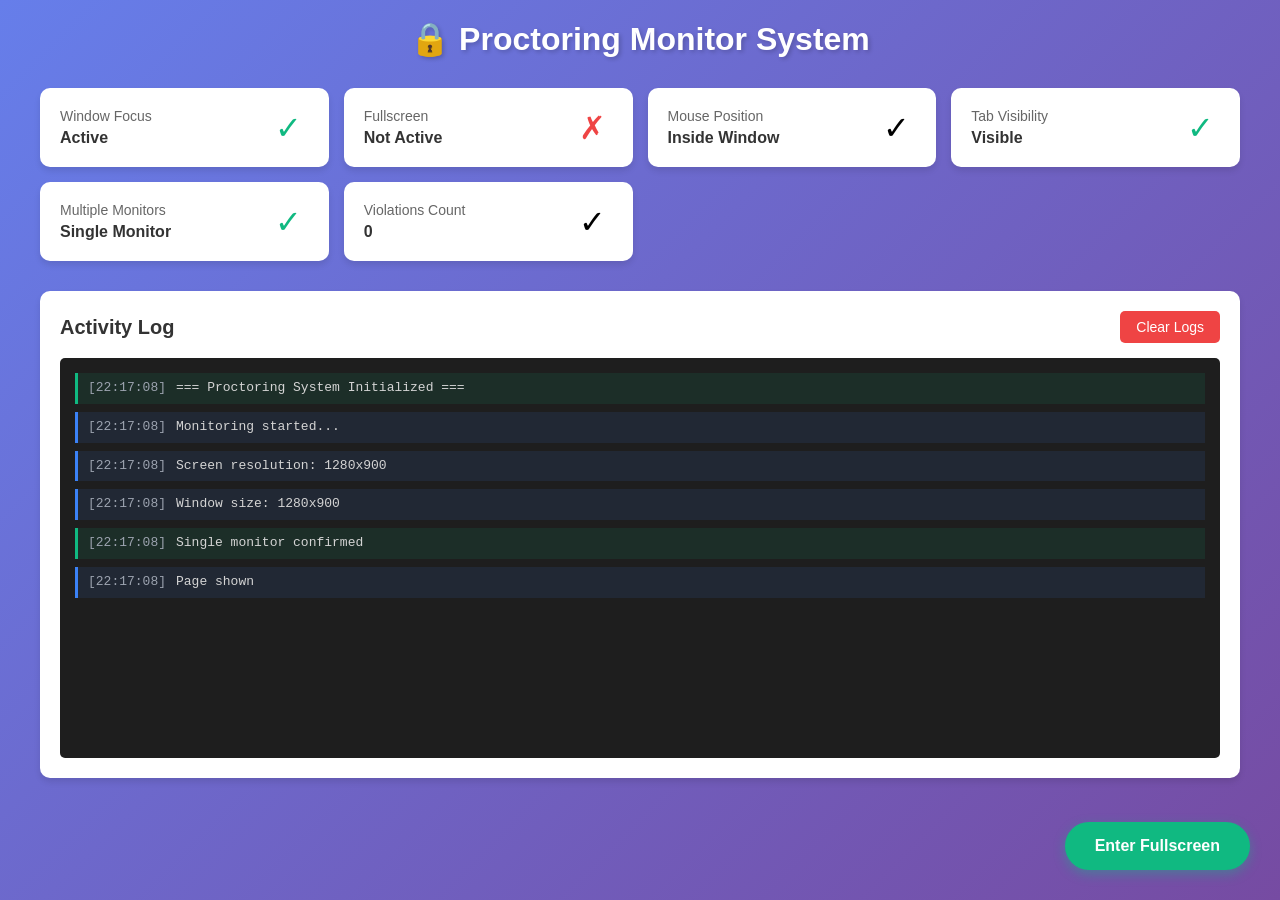
==== proctoring.html @ 076b3ff1 "proctoring added" ====
<!DOCTYPE html>
<html lang="en">
<head>
    <meta charset="UTF-8">
    <meta name="viewport" content="width=device-width, initial-scale=1.0">
    <title>Proctoring Monitor</title>
    <style>
        * {
            margin: 0;
            padding: 0;
            box-sizing: border-box;
        }

        body {
            font-family: 'Segoe UI', Tahoma, Geneva, Verdana, sans-serif;
            background: linear-gradient(135deg, #667eea 0%, #764ba2 100%);
            min-height: 100vh;
            padding: 20px;
        }

        .container {
            max-width: 1200px;
            margin: 0 auto;
        }

        h1 {
            color: white;
            text-align: center;
            margin-bottom: 30px;
            text-shadow: 2px 2px 4px rgba(0,0,0,0.2);
        }

        .status-grid {
            display: grid;
            grid-template-columns: repeat(auto-fit, minmax(280px, 1fr));
            gap: 15px;
            margin-bottom: 30px;
        }

        .status-card {
            background: white;
            border-radius: 10px;
            padding: 20px;
            box-shadow: 0 4px 6px rgba(0,0,0,0.1);
            display: flex;
            align-items: center;
            justify-content: space-between;
        }

        .status-info h3 {
            font-size: 14px;
            color: #666;
            margin-bottom: 5px;
            font-weight: 500;
        }

        .status-info p {
            font-size: 16px;
            color: #333;
            font-weight: 600;
        }

        .status-indicator {
            font-size: 32px;
            min-width: 40px;
            text-align: center;
        }

        .check {
            color: #10b981;
        }

        .cross {
            color: #ef4444;
        }

        .log-container {
            background: white;
            border-radius: 10px;
            padding: 20px;
            box-shadow: 0 4px 6px rgba(0,0,0,0.1);
        }

        .log-header {
            display: flex;
            justify-content: space-between;
            align-items: center;
            margin-bottom: 15px;
        }

        .log-header h2 {
            font-size: 20px;
            color: #333;
        }

        .clear-btn {
            background: #ef4444;
            color: white;
            border: none;
            padding: 8px 16px;
            border-radius: 5px;
            cursor: pointer;
            font-size: 14px;
            transition: background 0.3s;
        }

        .clear-btn:hover {
            background: #dc2626;
        }

        .log-display {
            background: #1e1e1e;
            color: #d4d4d4;
            padding: 15px;
            border-radius: 5px;
            height: 400px;
            overflow-y: auto;
            font-family: 'Courier New', monospace;
            font-size: 13px;
            line-height: 1.6;
        }

        .log-entry {
            margin-bottom: 8px;
            padding: 5px;
            border-left: 3px solid transparent;
            padding-left: 10px;
        }

        .log-warning {
            border-left-color: #f59e0b;
            background: rgba(245, 158, 11, 0.1);
        }

        .log-error {
            border-left-color: #ef4444;
            background: rgba(239, 68, 68, 0.1);
        }

        .log-info {
            border-left-color: #3b82f6;
            background: rgba(59, 130, 246, 0.1);
        }

        .log-success {
            border-left-color: #10b981;
            background: rgba(16, 185, 129, 0.1);
        }

        .timestamp {
            color: #9ca3af;
            margin-right: 10px;
        }

        .fullscreen-btn {
            position: fixed;
            bottom: 30px;
            right: 30px;
            background: #10b981;
            color: white;
            border: none;
            padding: 15px 30px;
            border-radius: 50px;
            cursor: pointer;
            font-size: 16px;
            font-weight: 600;
            box-shadow: 0 4px 12px rgba(16, 185, 129, 0.4);
            transition: all 0.3s;
        }

        .fullscreen-btn:hover {
            background: #059669;
            transform: translateY(-2px);
            box-shadow: 0 6px 16px rgba(16, 185, 129, 0.5);
        }
    </style>
</head>
<body>
    <div class="container">
        <h1>🔒 Proctoring Monitor System</h1>
        
        <div class="status-grid">
            <div class="status-card">
                <div class="status-info">
                    <h3>Window Focus</h3>
                    <p id="focus-status">Active</p>
                </div>
                <div class="status-indicator" id="focus-indicator">✓</div>
            </div>

            <div class="status-card">
                <div class="status-info">
                    <h3>Fullscreen</h3>
                    <p id="fullscreen-status">Not Active</p>
                </div>
                <div class="status-indicator" id="fullscreen-indicator">✗</div>
            </div>

            <div class="status-card">
                <div class="status-info">
                    <h3>Mouse Position</h3>
                    <p id="mouse-status">Inside Window</p>
                </div>
                <div class="status-indicator" id="mouse-indicator">✓</div>
            </div>

            <div class="status-card">
                <div class="status-info">
                    <h3>Tab Visibility</h3>
                    <p id="visibility-status">Visible</p>
                </div>
                <div class="status-indicator" id="visibility-indicator">✓</div>
            </div>

            <div class="status-card">
                <div class="status-info">
                    <h3>Multiple Monitors</h3>
                    <p id="monitor-status">Checking...</p>
                </div>
                <div class="status-indicator" id="monitor-indicator">-</div>
            </div>

            <div class="status-card">
                <div class="status-info">
                    <h3>Violations Count</h3>
                    <p id="violation-count">0</p>
                </div>
                <div class="status-indicator" id="violation-indicator">✓</div>
            </div>
        </div>

        <div class="log-container">
            <div class="log-header">
                <h2>Activity Log</h2>
                <button class="clear-btn" onclick="clearLogs()">Clear Logs</button>
            </div>
            <div class="log-display" id="log-display"></div>
        </div>
    </div>

    <button class="fullscreen-btn" onclick="enterFullscreen()">Enter Fullscreen</button>

    <script src="proctoring.js"></script>
</body>
</html>
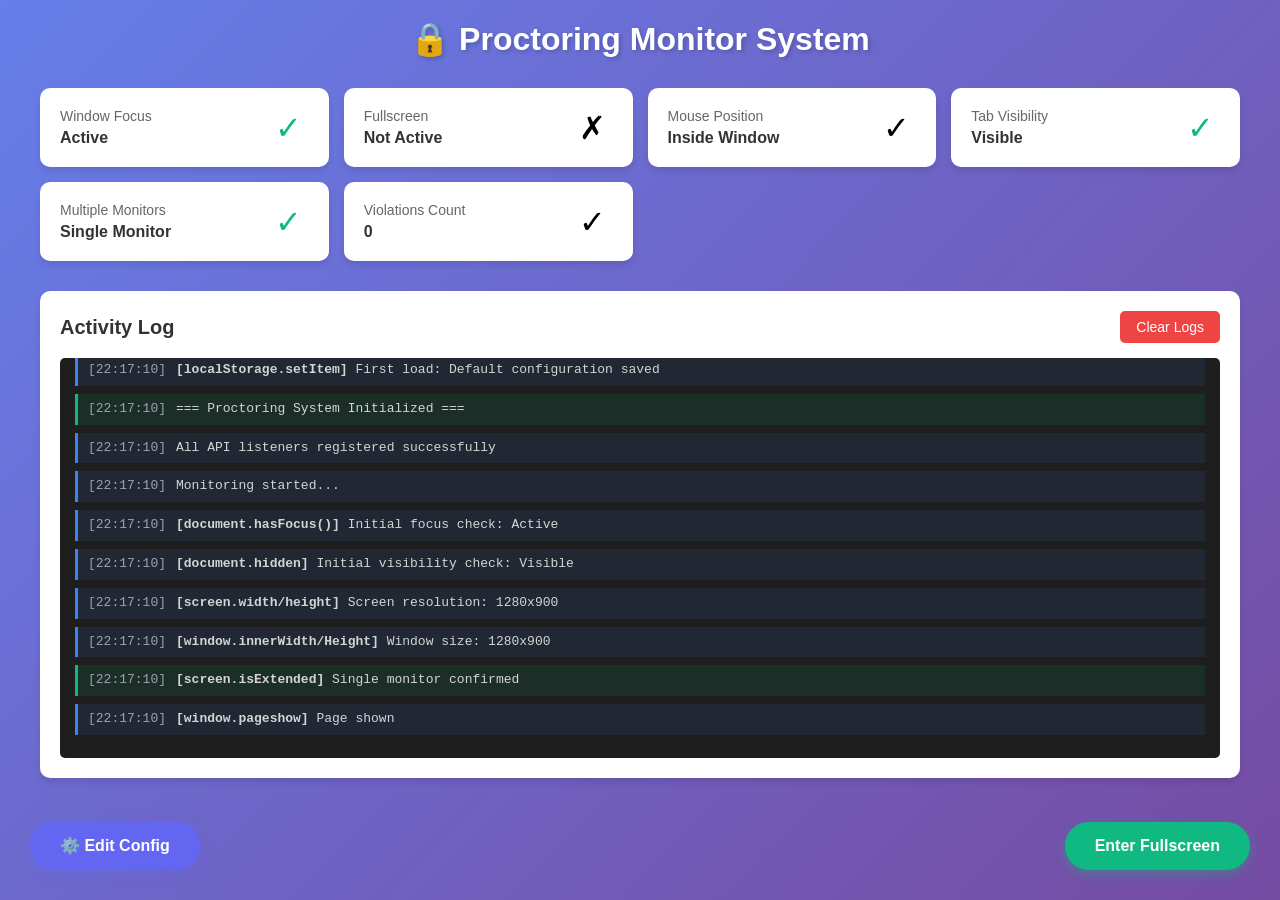
==== commit 3d84ea0e: "proctoring updates;" ====
--- a/proctoring.html
+++ b/proctoring.html
@@ -173,6 +173,177 @@
             transform: translateY(-2px);
             box-shadow: 0 6px 16px rgba(16, 185, 129, 0.5);
         }
+
+        .config-btn {
+            position: fixed;
+            bottom: 30px;
+            left: 30px;
+            background: #6366f1;
+            color: white;
+            border: none;
+            padding: 15px 30px;
+            border-radius: 50px;
+            cursor: pointer;
+            font-size: 16px;
+            font-weight: 600;
+            box-shadow: 0 4px 12px rgba(99, 102, 241, 0.4);
+            transition: all 0.3s;
+        }
+
+        .config-btn:hover {
+            background: #4f46e5;
+            transform: translateY(-2px);
+            box-shadow: 0 6px 16px rgba(99, 102, 241, 0.5);
+        }
+
+        .modal {
+            display: none;
+            position: fixed;
+            top: 0;
+            left: 0;
+            width: 100%;
+            height: 100%;
+            background: rgba(0, 0, 0, 0.7);
+            z-index: 1000;
+            justify-content: center;
+            align-items: center;
+        }
+
+        .modal.active {
+            display: flex;
+        }
+
+        .modal-content {
+            background: white;
+            border-radius: 15px;
+            width: 90%;
+            max-width: 800px;
+            max-height: 80vh;
+            overflow: hidden;
+            display: flex;
+            flex-direction: column;
+            box-shadow: 0 20px 60px rgba(0, 0, 0, 0.3);
+        }
+
+        .modal-header {
+            padding: 20px 25px;
+            background: linear-gradient(135deg, #667eea 0%, #764ba2 100%);
+            color: white;
+            display: flex;
+            justify-content: space-between;
+            align-items: center;
+        }
+
+        .modal-header h2 {
+            margin: 0;
+            font-size: 22px;
+        }
+
+        .close-modal {
+            background: none;
+            border: none;
+            color: white;
+            font-size: 28px;
+            cursor: pointer;
+            padding: 0;
+            width: 30px;
+            height: 30px;
+            display: flex;
+            align-items: center;
+            justify-content: center;
+            border-radius: 50%;
+            transition: background 0.3s;
+        }
+
+        .close-modal:hover {
+            background: rgba(255, 255, 255, 0.2);
+        }
+
+        .modal-body {
+            padding: 25px;
+            overflow-y: auto;
+            flex: 1;
+        }
+
+        .config-editor {
+            background: #1e1e1e;
+            border-radius: 8px;
+            padding: 15px;
+            min-height: 400px;
+        }
+
+        .config-editor textarea {
+            width: 100%;
+            min-height: 400px;
+            background: #1e1e1e;
+            color: #d4d4d4;
+            border: none;
+            font-family: 'Courier New', monospace;
+            font-size: 13px;
+            line-height: 1.6;
+            resize: vertical;
+            outline: none;
+            padding: 10px;
+        }
+
+        .modal-footer {
+            padding: 20px 25px;
+            background: #f9fafb;
+            display: flex;
+            gap: 10px;
+            justify-content: flex-end;
+            border-top: 1px solid #e5e7eb;
+        }
+
+        .modal-btn {
+            padding: 10px 24px;
+            border: none;
+            border-radius: 8px;
+            font-size: 14px;
+            font-weight: 600;
+            cursor: pointer;
+            transition: all 0.3s;
+        }
+
+        .modal-btn-primary {
+            background: #10b981;
+            color: white;
+        }
+
+        .modal-btn-primary:hover {
+            background: #059669;
+        }
+
+        .modal-btn-secondary {
+            background: #6b7280;
+            color: white;
+        }
+
+        .modal-btn-secondary:hover {
+            background: #4b5563;
+        }
+
+        .modal-btn-danger {
+            background: #ef4444;
+            color: white;
+        }
+
+        .modal-btn-danger:hover {
+            background: #dc2626;
+        }
+
+        .error-message {
+            background: #fee2e2;
+            color: #991b1b;
+            padding: 12px;
+            border-radius: 6px;
+            margin-bottom: 15px;
+            display: none;
+        }
+
+        .error-message.active {
+            display: block;
+        }
     </style>
 </head>
 <body>
@@ -239,6 +410,28 @@
     </div>
 
     <button class="fullscreen-btn" onclick="enterFullscreen()">Enter Fullscreen</button>
+    <button class="config-btn" onclick="openConfigModal()">⚙️ Edit Config</button>
+
+    <!-- Configuration Modal -->
+    <div class="modal" id="configModal">
+        <div class="modal-content">
+            <div class="modal-header">
+                <h2>⚙️ Edit Proctoring Configuration</h2>
+                <button class="close-modal" onclick="closeConfigModal()">×</button>
+            </div>
+            <div class="modal-body">
+                <div class="error-message" id="errorMessage"></div>
+                <div class="config-editor">
+                    <textarea id="configTextarea" spellcheck="false"></textarea>
+                </div>
+            </div>
+            <div class="modal-footer">
+                <button class="modal-btn modal-btn-danger" onclick="resetToDefault()">Reset to Default</button>
+                <button class="modal-btn modal-btn-secondary" onclick="closeConfigModal()">Cancel</button>
+                <button class="modal-btn modal-btn-primary" onclick="saveConfig()">Save & Reload</button>
+            </div>
+        </div>
+    </div>
 
     <script src="proctoring.js"></script>
 </body>
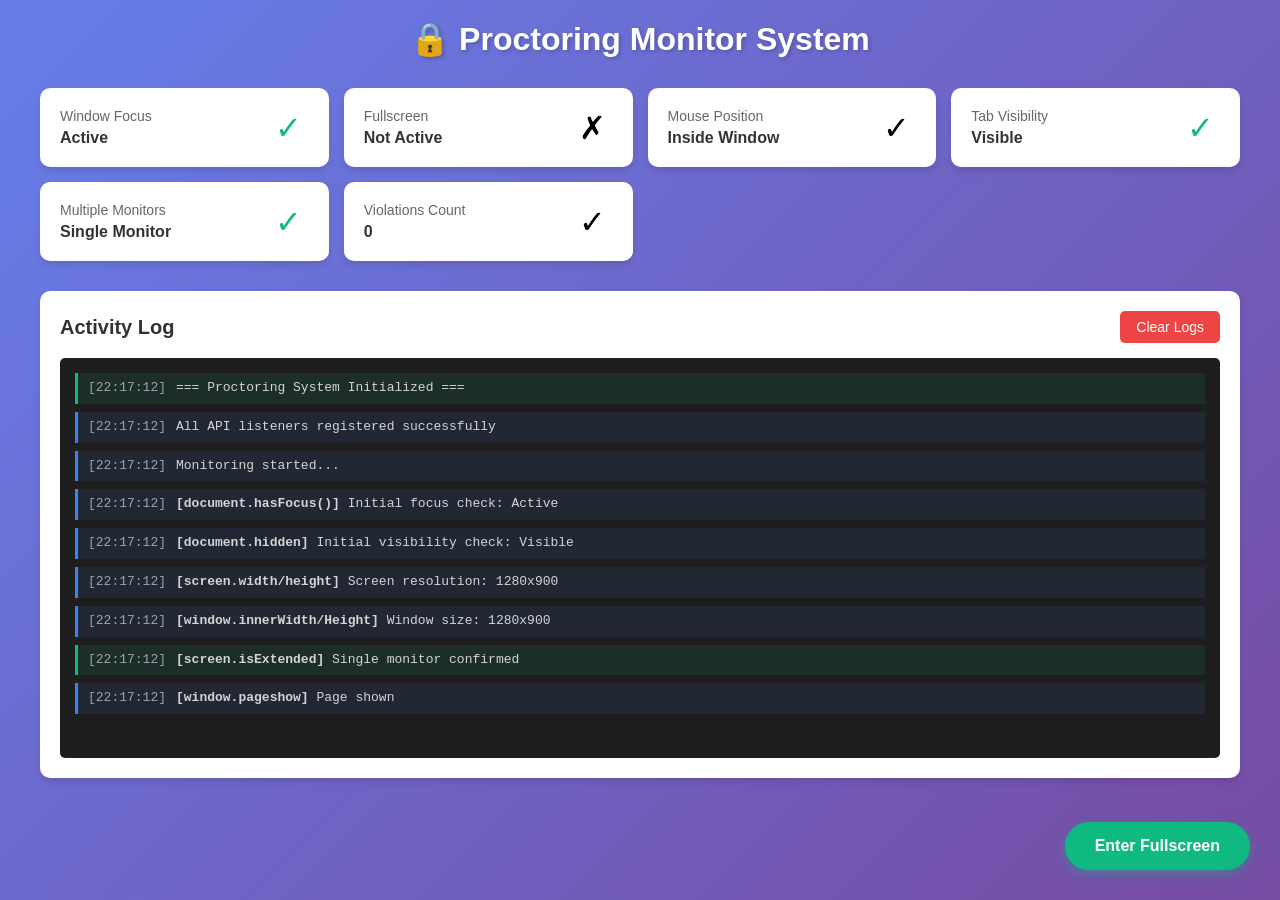
==== commit 2fac32e9: "bug fixes" ====
--- a/proctoring.html
+++ b/proctoring.html
@@ -410,28 +410,7 @@
     </div>
 
     <button class="fullscreen-btn" onclick="enterFullscreen()">Enter Fullscreen</button>
-    <button class="config-btn" onclick="openConfigModal()">⚙️ Edit Config</button>
-
-    <!-- Configuration Modal -->
-    <div class="modal" id="configModal">
-        <div class="modal-content">
-            <div class="modal-header">
-                <h2>⚙️ Edit Proctoring Configuration</h2>
-                <button class="close-modal" onclick="closeConfigModal()">×</button>
-            </div>
-            <div class="modal-body">
-                <div class="error-message" id="errorMessage"></div>
-                <div class="config-editor">
-                    <textarea id="configTextarea" spellcheck="false"></textarea>
-                </div>
-            </div>
-            <div class="modal-footer">
-                <button class="modal-btn modal-btn-danger" onclick="resetToDefault()">Reset to Default</button>
-                <button class="modal-btn modal-btn-secondary" onclick="closeConfigModal()">Cancel</button>
-                <button class="modal-btn modal-btn-primary" onclick="saveConfig()">Save & Reload</button>
-            </div>
-        </div>
-    </div>
+    <!-- <button class="config-btn" onclick="openConfigModal()">⚙️ Edit Config</button> -->
 
     <script src="proctoring.js"></script>
 </body>
